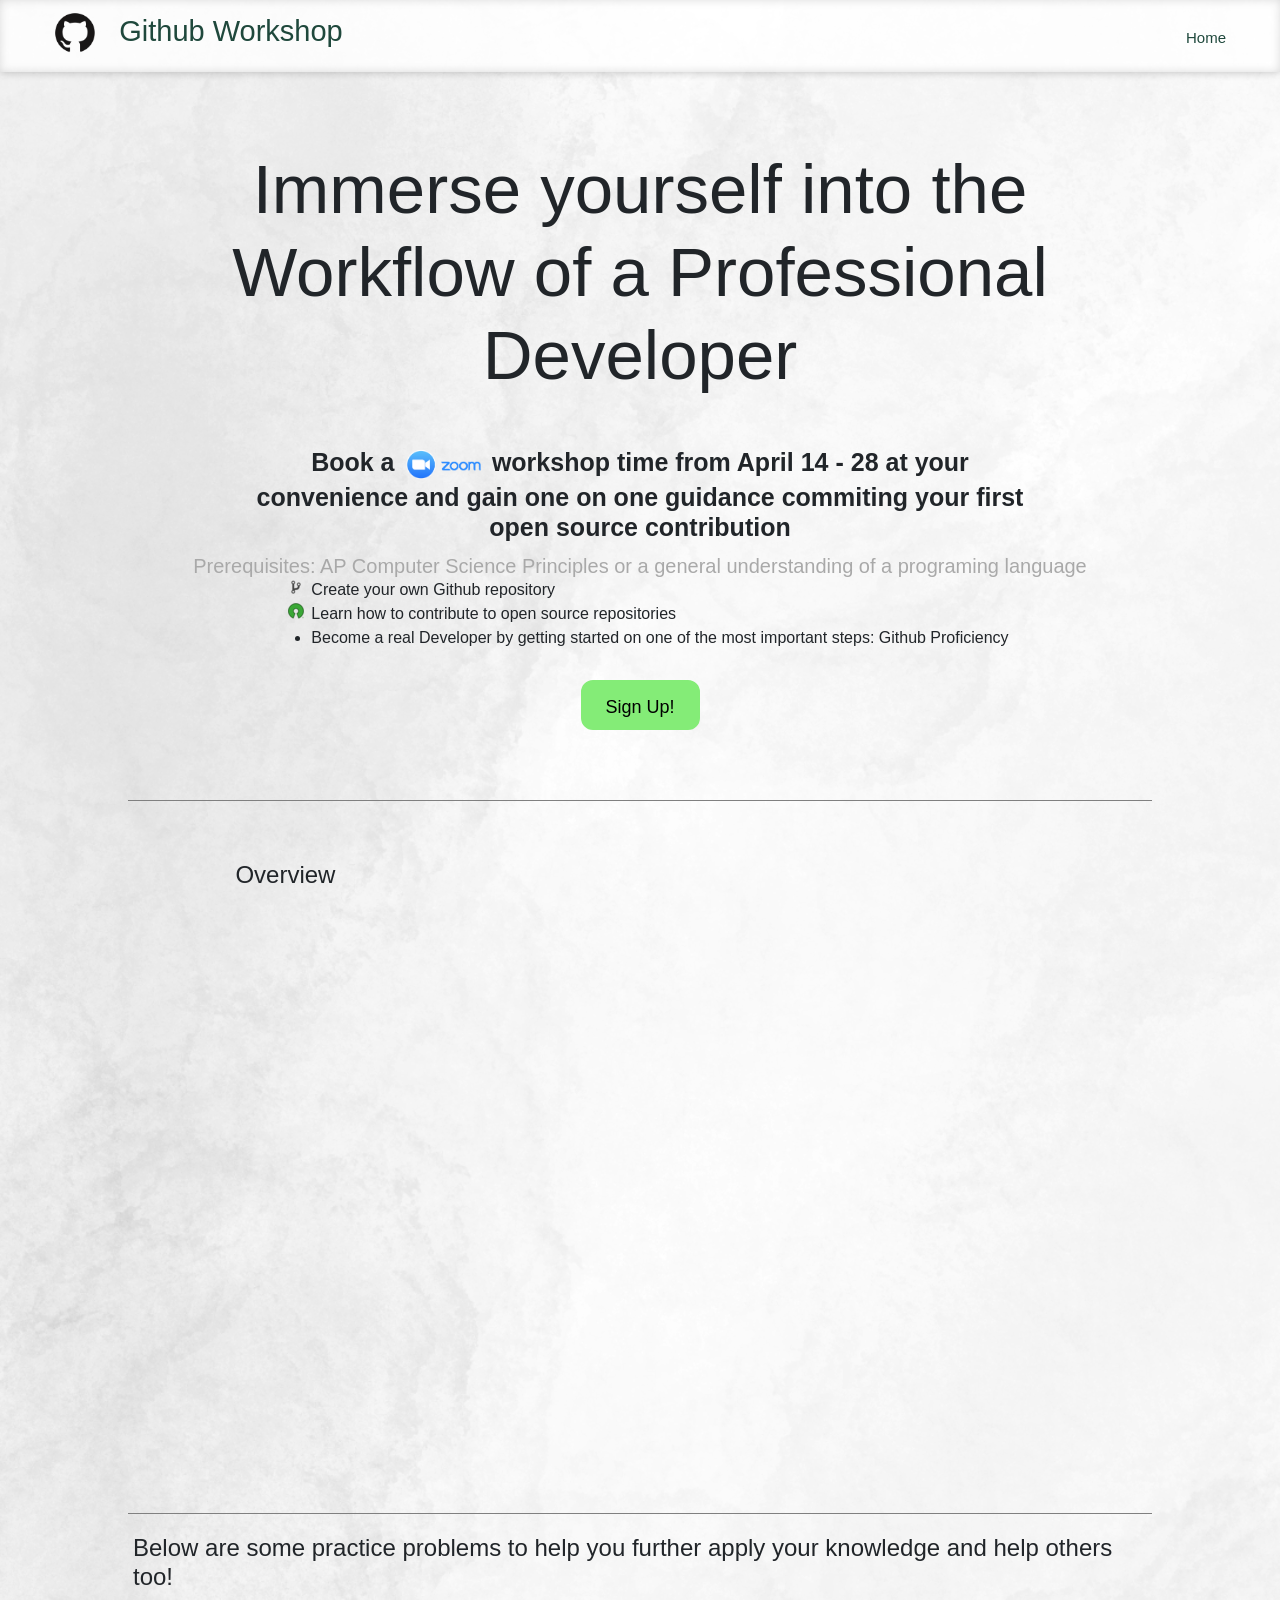
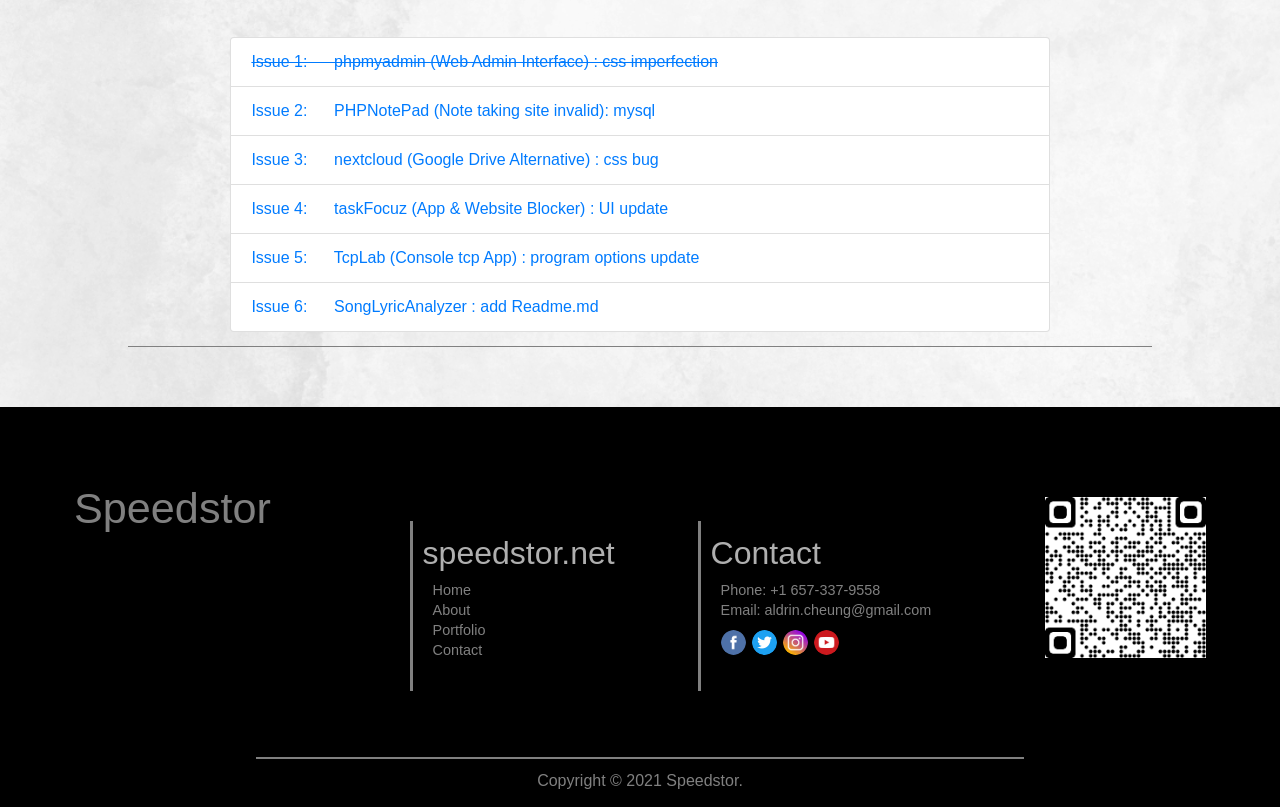
==== index.html @ 095684b3 "added overview google slides" ====
<!DOCTYPE html>
<!-- saved from url=(0037)https://speedstor.net/githubWorkshop/ -->
<html lang="en"><head><meta http-equiv="Content-Type" content="text/html; charset=UTF-8">
     <meta http-equiv="X-UA-Compatible" content="IE=edge">
	<meta name="viewport" content="width=device-width, initial-scale=1">
	<title>Github Workshop</title>
     <!-- TODO!! update description -->
	<meta name="description" content="Github Workshop is hosted by Aldrin and Jayu. We will guide you through github and your first git pull request. To contribute to the open source community.">
	<link rel="stylesheet" type="text/css" href="./src/header.css">
	<link rel="stylesheet" type="text/css" href="./src/footer.css">
    <link rel="stylesheet" type="text/css" href="./src/index.css?v=2">
    <link rel="stylesheet" href="./src/bootstrap.min.css">
</head><div id="screen-shader" style="            transition: opacity 0.1s ease 0s;             z-index: 2147483647;            margin: 0;             border-radius: 0;             padding: 0;             background: #939393 !important;             pointer-events: none;             position: fixed;             top: -10%;             right: -10%;             width: 120%;             height: 120%;             opacity: 0.6000;            mix-blend-mode: multiply;             display: none;        "></div>



<body style="margin: 0px;  background: url('src/transparentPattern.png'); background-color: rgba(0, 0, 0, 0); background-size: cover; " data-new-gr-c-s-check-loaded="14.1005.0" data-gr-ext-installed="">
     <div class="smallLink" style="display: none; position: absolute; top: 0; right: 0; border: 0px grey solid; border-left-width: 0.5px; border-bottom-width: 0.5px; font-size: 9px; padding: 1px 4px;"></div>
     <nav style="z-index: 10; height: 72px; width: 100%; position: fixed; background: rgba(255, 255, 255, 0.8);   box-shadow: inset 0px 0px 10px rgba(0,0,0,0.14), 0 1px 8px 0px rgba(0,0,0,0.2); padding: 0px;">
          <div class="maxCenter desktopHeader" style="max-width: 1200px; margin: auto; height: 100%; display: flex;">
               <a href="./" style="text-decoration: none; cursor: context-menu !important; height: 100%; padding: 0px; margin: 0px; display: flex;">
                    <img src="./src/githubLogo.png" style="height: 92%;">
                    <h2 style="display: inline-block; font-weight: 500; font-size: 29px; padding: 14px 22px 12px 9px;">Github Workshop</h2>
               </a>

               <div style="flex-grow: 10;"></div>

               <a class="hoverShiftDown" href="./">Home</a>

          </div>
     </nav>
     <div class="placeHolder" style="width: 100%; height: 72px; display: inline-block;"></div>


<div class="indexBody" id="indexBody" style="width: 100%; font-family: -apple-system, BlinkMacSystemFont, &#39;Segoe UI&#39;, Roboto, Oxygen, Ubuntu, Cantarell, &#39;Open Sans&#39;, &#39;Helvetica Neue&#39;, sans-serif;">
    <div style="width: 80%; max-width: 1380px; margin: auto; padding-bottom: 60px;" class="wrapper-container">
    
    <div style="width: 100%; margin: auto; padding: 20px 4%; box-sizing: border-box; border-bottom: 1px grey solid; padding-bottom: 50px;">
        <div style="display: flex; flex-direction: column; flex-wrap: wrap; justify-content: center; align-items: center;" >
            <h1 class="mainTitle" style="">Immerse yourself into the Workflow of a Professional Developer</h1>
            <h2 class="mainDescription">Book a 
                <img src="src/zoom-logo.png" style="height: 35px; display: inline-block;"/>
                 workshop time from April 14 - 28 at your convenience and gain one on one guidance commiting your first open source contribution</h2>
            <!-- <h4 style="text-align: center; font-weight: 400; margin-bottom: 10px; ">Sign up below for a free one on one guidance commiting your first open source contribution</h4> -->
            <h5 class="additional" style="">Prerequisites: AP Computer Science Principles or a general understanding of a programing language</h5>
            <div>
                <ul class="keyPoints">
                    <li class="b1">Create your own Github repository</li>
                    <li class="b3">Learn how to contribute to open source repositories</li>
                    <li class="b2">Become a real Developer by getting started on one of the most important steps: Github Proficiency</li>
                </ul>
            </div>

            <div style="display: flex; flex-direction: row; justify-content: center; align-items: center;">
                <a href="https://docs.google.com/forms/d/e/1FAIpQLSc4Wgo1X1b1S8p4-XKw1izwfVvHkPUPuAHGg3cv6w1hd5V49Q/viewform" class="roundSignUpButton">
                    Sign Up!
                </a>
            </div>
            <!-- <button onclick="window.open(&#39;https://forms.gle/xnSMDr1MhjDFVrnNA&#39;, &#39;_blank&#39;);" style="width: 119px; font-size: 18px; height: 50px; background: #84ec77; margin-top: 20px;">Sign up!</button> -->
        </div>

    
    </div>

    <div style="width: 100%; margin: auto; padding: 40px 10% 40px 10%; box-sizing: border-box; border-bottom: 1px grey solid;">
        <h6 class="pickDescription" style="padding-bottom: 14px;">
            Overview
        </h6>
        <div style="width: 100%; display: flex; justify-content: center; align-items: center;">
            <iframe src="https://docs.google.com/presentation/d/e/2PACX-1vQcALLiTa_Yad09oS1P7jveFpKCriX29DHcyLJSaIitXaDBWaTgX2jCFYUshJAIbNfm22jJjltfVTdd/embed?start=false&loop=false&delayms=3000" frameborder="0" width="960" height="569" allowfullscreen="true" mozallowfullscreen="true" webkitallowfullscreen="true"></iframe>
        </div>
    </div>

    <h6 class="pickDescription" style="">
        Below are some practice problems to help you further apply your knowledge and help others too!
    </h6>
    <div style="width: 100%; margin: auto; padding: 10px 10% 14px 10%; box-sizing: border-box; border-bottom: 1px grey solid;" class="list-wrap">
                
        <ul class="list-group">
            <li class="list-group-item list-group-item-action"><a style="font: inherit; /* color: inherit; */ text-decoration: line-through;" href="https://github.com/phpmyadmin/phpmyadmin/issues/16757">Issue 1: &nbsp;&nbsp;&nbsp;&nbsp;&nbsp;phpmyadmin (Web Admin Interface)   : css imperfection</a></li>
            <li class="list-group-item list-group-item-action"><a style="font: inherit; /* color: inherit; */" href="https://github.com/tarunc/PHPNotePad/issues/2">Issue 2: &nbsp;&nbsp;&nbsp;&nbsp;&nbsp;PHPNotePad (Note taking site invalid): mysql</a></li>
            <li class="list-group-item list-group-item-action"><a style="font: inherit; /* color: inherit; */" href="https://github.com/nextcloud/server/issues/23849">Issue 3: &nbsp;&nbsp;&nbsp;&nbsp;&nbsp;nextcloud (Google Drive Alternative)  : css bug</a></li>
            <li class="list-group-item list-group-item-action"><a style="font: inherit; /* color: inherit; */" href="https://github.com/Speedstor/TaskFocuz/issues/1">Issue 4: &nbsp;&nbsp;&nbsp;&nbsp;&nbsp;taskFocuz (App &amp; Website Blocker)   : UI update</a></li>
            <li class="list-group-item list-group-item-action"><a style="font: inherit; /* color: inherit; */" href="https://github.com/Speedstor/tcpLab/issues/1">Issue 5: &nbsp;&nbsp;&nbsp;&nbsp;&nbsp;TcpLab (Console tcp App)                   : program options update</a></li>
            <li class="list-group-item list-group-item-action"><a style="font: inherit; /* color: inherit; */" href="https://github.com/Speedstor/songLyricAnalyzer/issues/1">Issue 6: &nbsp;&nbsp;&nbsp;&nbsp;&nbsp;SongLyricAnalyzer                                 : add Readme.md</a></li>
        </ul>
    </div>
</div>

    

</div>

<footer style="position: relative; z-index: 2;">

	<div class="footerImage">
		<div class="footerContent">
			<h1> Speedstor </h1>
			<ul>
				<li><h2>speedstor.net</h2></li>
				<li class="list"><a href="https://speedstor.net/">Home</a></li>
				<li class="list"><a href="https://speedstor.net/about.php">About</a></li>
            	<li class="list"><a href="https://speedstor.net/portfolio.php">Portfolio</a></li>
				<li class="list"><a href="https://speedstor.net/contact.php">Contact</a></li>
			</ul>
			<ul>
				<li><h2>Contact</h2></li>
				<li class="list">Phone: +1 657-337-9558</li>
				<li class="list">Email: <a href="mailto:aldrin.cheung@gmail.com">aldrin.cheung@gmail.com</a></li>
				<li class="list lastList">
					<a href="https://www.facebook.com/aldrin.cheung"><img alt="facebook" src="./src/facebook.png" class="social facebook"></a>
					<a href="https://twitter.com/_Speedstor_"><img alt="twitter" class="social twitter" src="./src/twitter.png"></a>
					<a href="https://www.instagram.com/_speedstor_/?hl=en"><img alt="instagram" class="social instagram" src="./src/instagram.png"></a>
					<a href="https://www.youtube.com/channel/UCMFFIrK6IRp8sz6JWR5817Q"><img alt="youtube" class="social youtube" src="./src/youtube.png"></a>
				</li>
			</ul>
			<img src="./src/qrcode-speedstor-net.png" class="qrcode" alt="speedstor&#39;s Wechat Qrcode">
		</div>

		<div class="copyright3">
			<p class="copyright2">Copyright © 2021 Speedstor.</p>
		</div>
	</div>
</footer>

</body></html>
---- src/header.css ----
.desktopHeader h2, .desktopHeader a{
    height: 100%;
    padding: 27px 12px; 
    margin: 0px;
    color: rgba(1, 48, 34, 0.884);
    box-sizing: border-box;
    font-family: -apple-system, BlinkMacSystemFont, 'Segoe UI', Roboto, Oxygen, Ubuntu, Cantarell, 'Open Sans', 'Helvetica Neue', sans-serif;
    text-decoration: none;

    border: transparent 2px solid;
    border-top-width: 0px;
    border-bottom-width: 0px;
}

.desktopHeader a{
    font-size: 15px;
}

.hoverShiftDown:hover{
    border-top-width: 4px;
    border-top-color:  rgba(1, 48, 34, 0.884);
    padding-top: 25px;
    color: rgb(0, 0, 0);
    cursor: pointer;
}

.hoverColorBlack:hover{
    color: rgb(0, 0, 0);
    cursor: pointer;

}

.dropdownHover:hover{
    border-top-width: 1px;
    border-top-color: black;
    color: rgb(0, 0, 0);
    cursor: pointer;
}

.signIn:hover {
    background-color: #eaeaea;
    font-size: 16px;
    color: #515151 !important;
    border-color: #459fed;
    box-shadow: 1px 1px black;
    margin-left: 0px;
    margin-right: 4.5px;
    cursor: pointer;
}
.signIn {
    border-radius: 30px 10px 30px 30px;
    font-size: 15px;
    padding: 2px 8px;
    margin: 24px 1.5px;
    text-align: center;
    background-color: transparent;
    color: rgba(1, 48, 34, 0.884);
    border: 1px solid;
    border-color:  rgba(1, 48, 34, 0.884);
    box-sizing: content-box;
    height: 22px;
    text-decoration: none;
    transition: all 100ms linear;
    margin-right: 6px;
}


.dropdown-context{
	position: absolute;
	top: 72px;
	z-index: 100;
	height: 0px;
	overflow-y: hidden;
	margin:0px;
    transition: 100ms all linear;
    background: rgba(255, 255, 255, 0.92);   
    box-shadow: inset 0px 0px 10px rgba(0,0,0,0.09);
    display: flex;
    width: 160px;
    flex-direction: column;
    padding-left: 5px;
    box-sizing: border-box;
}
.portfolioDropdown:hover .portfolio-context{
	z-index: 100;
	/*height: unset;*/
	height: 232px;
    border: 0.5px rgb(197, 197, 197) solid;
    border-top-width: 0.2px;
}

.portfolioDropdown{
    display: flex;
}




.isa_success_header{
    margin: 10px 0px;
    padding:12px;
    width:  98%;
    margin: auto;
    font-family: -apple-system, BlinkMacSystemFont, 'Segoe UI', Roboto, Oxygen, Ubuntu, Cantarell, 'Open Sans', 'Helvetica Neue', sans-serif;
    font-weight: bold;
    align-content: center;
	justify-content: center;
	text-align: center;
	height: 20px;
	line-height: 17px;
 
}
.isa_success_header{
    color: #4f8a10;
	background-color: #dff2bfc9;
}
.isa_success_header i{  
    margin:10px 22px;
    font-size:2em;
	vertical-align:middle;
}

.isa_error_header{
    color: rgb(255, 255, 255);
	background-color: rgba(224, 71, 11, 0.795);
}


.listItem:hover{
    text-decoration: underline;
}

.listItem{
    padding-top: 12px !important;
    padding-bottom: 0px !important;
    height: 44px !important;
}



.onoffswitch {
    position: relative; width: 90px;
    -webkit-user-select:none; -moz-user-select:none; -ms-user-select: none;
}
.onoffswitch-checkbox {
    position: absolute;
    opacity: 0;
    pointer-events: none;
}
.onoffswitch-label {
    display: block; overflow: hidden; cursor: pointer;
    border: 2px solid #999999; border-radius: 20px;
}
.onoffswitch-inner {
    display: block; width: 200%; margin-left: -100%;
    transition: margin 0.3s ease-in 0s;
}
.onoffswitch-inner:before, .onoffswitch-inner:after {
    display: block; float: left; width: 50%; height: 30px; padding: 0; line-height: 30px;
    font-size: 13px; color: white; font-family: Trebuchet, Arial, sans-serif; font-weight: bold;
    box-sizing: border-box;
}
.onoffswitch-inner:before {
    content: "Light";
    padding-left: 10px;
    background-color: #F5F5C4; color: #616161;
}
.onoffswitch-inner:after {
    content: "Dark";
    padding-right: 10px;
    background-color: #424242; color: #F5F5F5;
    text-align: right;
}
.onoffswitch-switch {
    display: block; width: 18px; margin: 6px;
    background: #F7F7F7;
    position: absolute; top: 0; bottom: 0;
    right: 56px;
    border: 2px solid #999999; border-radius: 20px;
    transition: all 0.3s ease-in 0s; 
}
.onoffswitch-checkbox:checked + .onoffswitch-label .onoffswitch-inner {
    margin-left: 0;
}
.onoffswitch-checkbox:checked + .onoffswitch-label .onoffswitch-switch {
    right: 0px; 
}

input.dark, textarea.dark{
    color: gainsboro;
    background: #3b3b3b;
}
---- src/footer.css ----
footer{

}

.footerImage{
	width:100%; 
	height:400px; 
	background: black;
}

.footerContent{
	height: 350px;
	width: 70%;
	margin:auto;


}

.footerContent h1{
	box-sizing: border-box;
	float:left;
	color:grey;
	font-size:2.7em;
	font-family:helvetica, sans-serif;
	padding:76px 20px 130px 10px;
	width:30%;
}

.footerContent h2{
	margin-top: 3px;
	color:#afafaf;
}

.footerContent a{
	color:grey;
}

.footerContent ul{
	font-size:0.9em;

	width:25%;
	box-sizing:border-box;

	height:170px;

	border-left:3px grey solid;
	margin-top: 114px;

	padding-top:10px;

	float:left;
	padding-left:10px;
	color:grey;


}

.footerContent li{
	line-height:20px;


	list-style: none;
	font-family:"Roboto",sans-serif,sans-serif;
	color:grey;
}

.list{
	padding-left:10px;
}

.qrcode{
	float:right;
	margin:90px 10px 10px 20px;

	width:200px;
}
.qrcode:hover{
	width:200px;
}

.copyright1{
	color:grey;
	font-size:12px;
	display:inline;

}

.copyright2{
	box-sizing:border-box;
	text-align:center;
	width:328px;
	color:grey;
	margin:auto;
	position:relative;
	font-size: 6;
	font-family: "Roboto",sans-serif,sans-serif;
}

.copyright3{
	margin:auto;
	height:50px;
	width:60%;
	border-top:2px grey solid;
	box-sizing:border-box;
	padding-top:10px;
}

.footerContent a{
	text-decoration:none;
}

.footerContent a:hover{
	color:#d1d1d1;
}

@media screen and (max-width:1660px){
	.footerContent{
		width:80%;
	}
}

@media screen and (max-width:1460px){
	.footerContent{
		width:90%;
	}
	.qrcode{
		width:14%;
	}
	
	.qrcode:hover{
		width:14%;
	}
}

@media screen and (max-width:1060px){
	.footerContent h1{
		float:none;
		padding:20px;
		margin:auto;
		display:none;
	}

	.footerContent{
		padding-top:20px;
		padding-bottom:30px;
		height:auto;
		align-items:center;
	}

	.footerImage{
		height:450px;
	}

	.footerContent ul{
		padding: 40px 10px 20px 10px;
		float:none;
		margin:auto;
		width:auto;
		text-align:center;
		box-sizing:border-box;
		border:none;
	}

	.qrcode{
		display:none;
		float:none;
		margin:0px;
		padding-top:20px;
		padding-bottom:30px;
		position:static;
		bottom:30px;
		margin-right:auto;
		margin-left:auto;
	}
}


.lastList{
	padding-top: 10px;
}
.social{
	width: 25px;
	height: 25px;
	border-radius: 50%;
	border:none;
	margin-right: 2px;
}
.facebook{
	background: url(../src/logos/facebook.png);
	background-size: cover;
}
.twitter{
	background: url(../src/logos/twitter.png);
	background-size: cover;
}
.linkedin{
	background: url(../src/logos/linkedin.png);
	background-size: cover;
}
.instagram{
	background: url(../src/logos/instagram.png);
	background-size: cover;
}
.googlePlus{
	background: url(../src/logos/googlePlus.png);
	background-size: cover;
}
.youtube{	
	background: url(../src/logos/youtube.png);
	background-size: cover;
}
---- src/index.css ----
.roundSignUpButton {
    display:block;
    width: 119px;
    height:50px;
    background: #84ec77;
    border: 2px solid #84ec77;
    border-radius: 12px;
    color:#000000;
    text-align:center;
    line-height: 50px;
    margin: 20px;
    font-size: 18px;
}
.roundSignUpButton:hover {
    transform: translateY(-10px);
  }
.keyPoints{
    display: block;
    text-align: left; 
    font-size: 16px; 
    margin-bottom: 10px;
}
.b1{
    list-style-image: url(git-branch-458285_16x16.png);

} 
.b2{
    list-style-image: url(http://upload.wikimedia.org/wikipedia/commons/6/61/Icons-mini-icon_security.gif);
} 
.b3{
    list-style-image: url(osi_keyhole_300X300_90ppi_0_16x16.png);
}

.mainTitle{
    text-align: center; font-weight: 400; font-size: 69px; margin-bottom: 10px;
    margin-top: 50px;
}

.mainDescription{
    padding-top: 40px; text-align: center; font-weight: 600; margin-bottom: 12px; font-size:25px;
    padding: 40px 80px 0px 80px;
}

.additional{
    text-align: center; font-weight: 400; margin-bottom: 10px; margin: 0px;
    color:darkgray;
}

.pickDescription{
    margin: 0px; padding: 20px 5px 35px 5px; font-weight: 400; font-size: x-large;
}


@media only screen and (max-width: 1136px) {
    .mainTitle{
        font-size: 45px;
    }
    .mainDescription{
        font-size: medium;
        padding-left: 30px;
        padding-right: 30px;
        text-align: justify;
    }
    .additional{
        font-size: 13px;
        padding-left: 30px;
        padding-right: 30px;
        margin-bottom: 20px;
    }
    .pickDescription{
        font-size: 18px;
        font-weight: normal;
        margin-left: 20px;
    }
    .wrapper-container{
        margin: 0px !important;
        width: 100% !important;
    }
    .list-wrap{
        padding: 10px 8px !important;
    }
  }
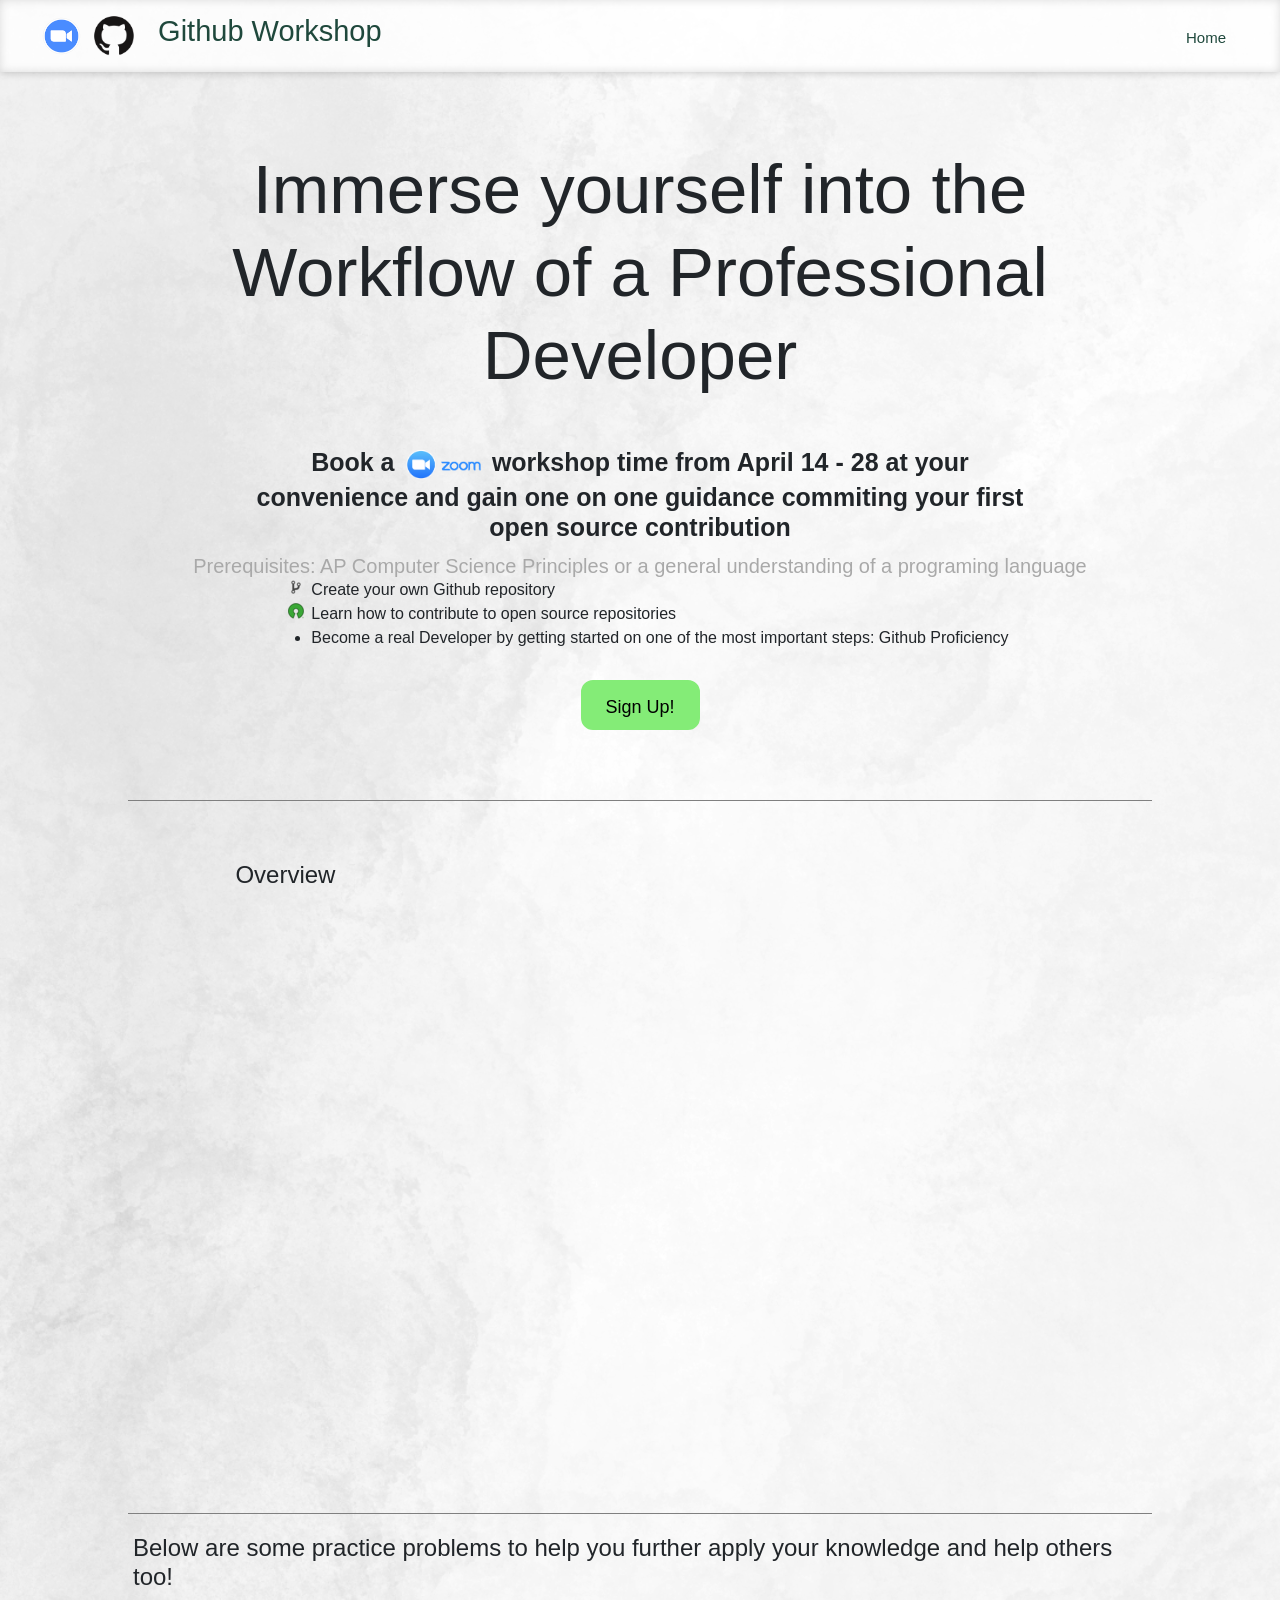
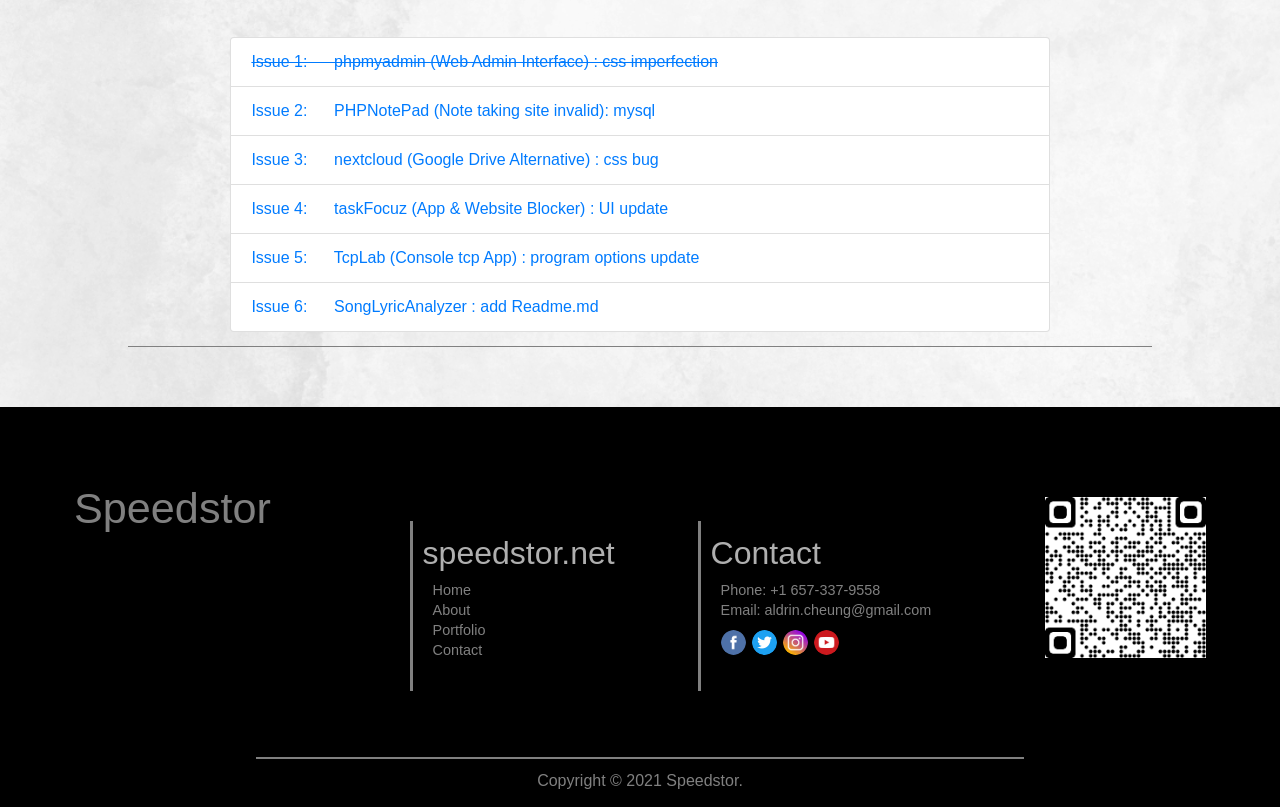
==== commit d25988a8: "added zoom logo" ====
--- a/index.html
+++ b/index.html
@@ -8,7 +8,7 @@
 	<meta name="description" content="Github Workshop is hosted by Aldrin and Jayu. We will guide you through github and your first git pull request. To contribute to the open source community.">
 	<link rel="stylesheet" type="text/css" href="./src/header.css">
 	<link rel="stylesheet" type="text/css" href="./src/footer.css">
-    <link rel="stylesheet" type="text/css" href="./src/index.css?v=2">
+    <link rel="stylesheet" type="text/css" href="./src/index.css?v=3">
     <link rel="stylesheet" href="./src/bootstrap.min.css">
 </head><div id="screen-shader" style="            transition: opacity 0.1s ease 0s;             z-index: 2147483647;            margin: 0;             border-radius: 0;             padding: 0;             background: #939393 !important;             pointer-events: none;             position: fixed;             top: -10%;             right: -10%;             width: 120%;             height: 120%;             opacity: 0.6000;            mix-blend-mode: multiply;             display: none;        "></div>
 
@@ -18,7 +18,8 @@
      <div class="smallLink" style="display: none; position: absolute; top: 0; right: 0; border: 0px grey solid; border-left-width: 0.5px; border-bottom-width: 0.5px; font-size: 9px; padding: 1px 4px;"></div>
      <nav style="z-index: 10; height: 72px; width: 100%; position: fixed; background: rgba(255, 255, 255, 0.8);   box-shadow: inset 0px 0px 10px rgba(0,0,0,0.14), 0 1px 8px 0px rgba(0,0,0,0.2); padding: 0px;">
           <div class="maxCenter desktopHeader" style="max-width: 1200px; margin: auto; height: 100%; display: flex;">
-               <a href="./" style="text-decoration: none; cursor: context-menu !important; height: 100%; padding: 0px; margin: 0px; display: flex;">
+               <a href="./" style="text-decoration: none; cursor: context-menu !important; height: 100%; padding: 0px; margin: 0px; display: flex; align-items: center;">
+                <img src="./src/zoom-logo-icon.png" style="height: 54%;">
                     <img src="./src/githubLogo.png" style="height: 92%;">
                     <h2 style="display: inline-block; font-weight: 500; font-size: 29px; padding: 14px 22px 12px 9px;">Github Workshop</h2>
                </a>
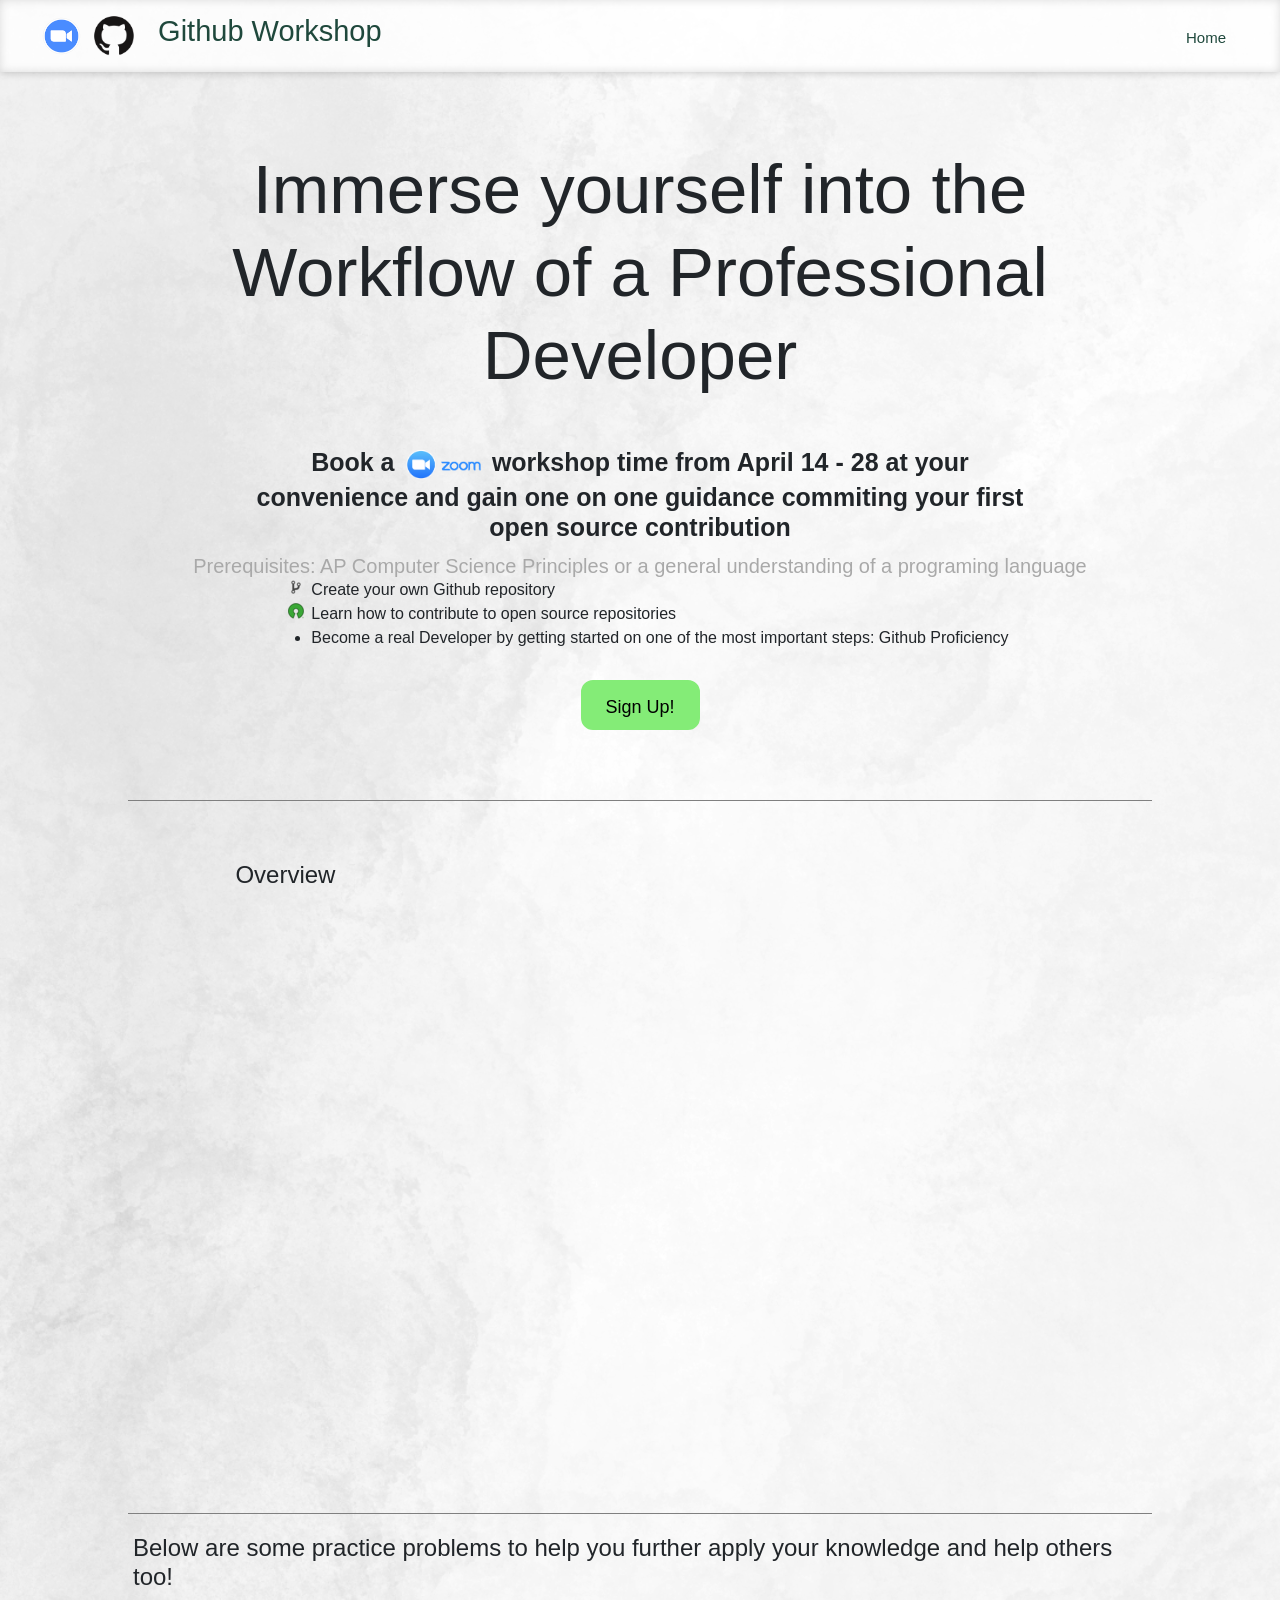
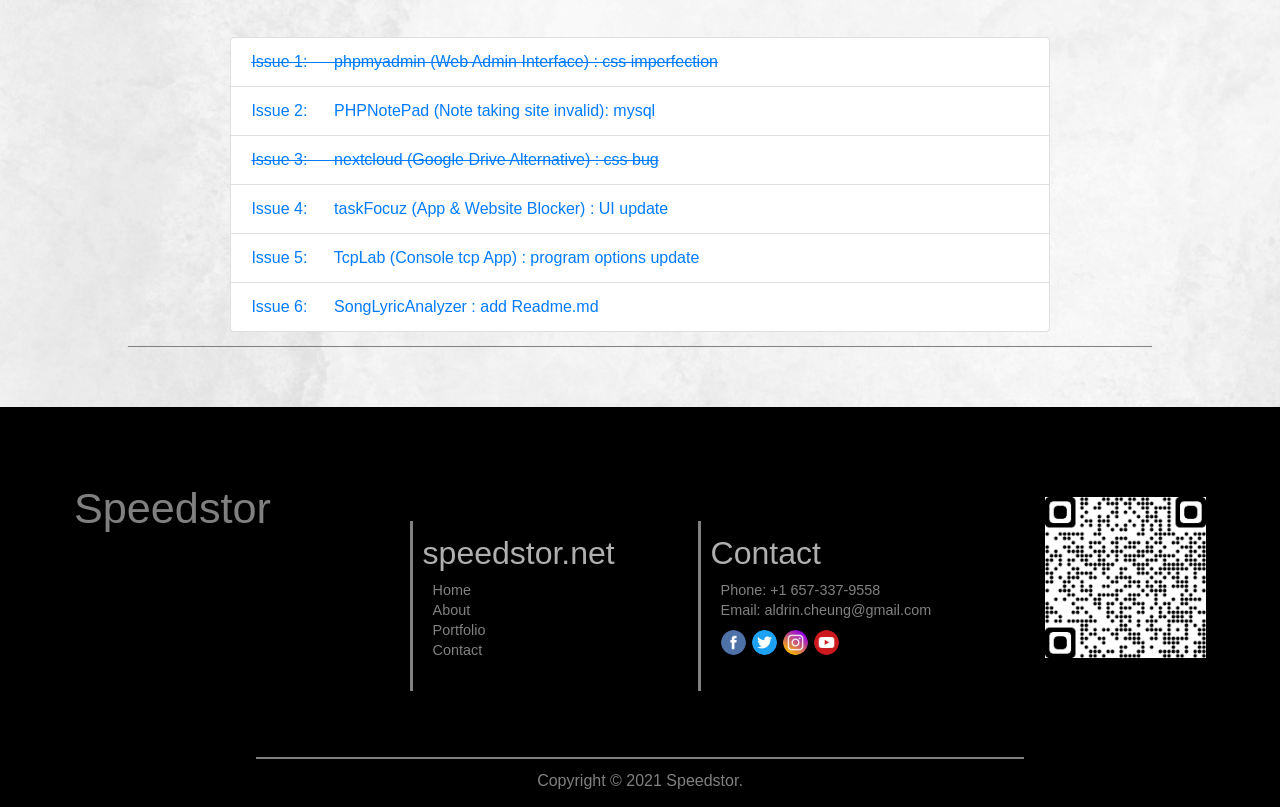
==== commit ee3f39fb: "cross out issue #3" ====
--- a/index.html
+++ b/index.html
@@ -80,7 +80,7 @@
         <ul class="list-group">
             <li class="list-group-item list-group-item-action"><a style="font: inherit; /* color: inherit; */ text-decoration: line-through;" href="https://github.com/phpmyadmin/phpmyadmin/issues/16757">Issue 1: &nbsp;&nbsp;&nbsp;&nbsp;&nbsp;phpmyadmin (Web Admin Interface)   : css imperfection</a></li>
             <li class="list-group-item list-group-item-action"><a style="font: inherit; /* color: inherit; */" href="https://github.com/tarunc/PHPNotePad/issues/2">Issue 2: &nbsp;&nbsp;&nbsp;&nbsp;&nbsp;PHPNotePad (Note taking site invalid): mysql</a></li>
-            <li class="list-group-item list-group-item-action"><a style="font: inherit; /* color: inherit; */" href="https://github.com/nextcloud/server/issues/23849">Issue 3: &nbsp;&nbsp;&nbsp;&nbsp;&nbsp;nextcloud (Google Drive Alternative)  : css bug</a></li>
+            <li class="list-group-item list-group-item-action"><a style="font: inherit; /* color: inherit; */ text-decoration: line-through;" href="https://github.com/nextcloud/server/issues/23849">Issue 3: &nbsp;&nbsp;&nbsp;&nbsp;&nbsp;nextcloud (Google Drive Alternative)  : css bug</a></li>
             <li class="list-group-item list-group-item-action"><a style="font: inherit; /* color: inherit; */" href="https://github.com/Speedstor/TaskFocuz/issues/1">Issue 4: &nbsp;&nbsp;&nbsp;&nbsp;&nbsp;taskFocuz (App &amp; Website Blocker)   : UI update</a></li>
             <li class="list-group-item list-group-item-action"><a style="font: inherit; /* color: inherit; */" href="https://github.com/Speedstor/tcpLab/issues/1">Issue 5: &nbsp;&nbsp;&nbsp;&nbsp;&nbsp;TcpLab (Console tcp App)                   : program options update</a></li>
             <li class="list-group-item list-group-item-action"><a style="font: inherit; /* color: inherit; */" href="https://github.com/Speedstor/songLyricAnalyzer/issues/1">Issue 6: &nbsp;&nbsp;&nbsp;&nbsp;&nbsp;SongLyricAnalyzer                                 : add Readme.md</a></li>
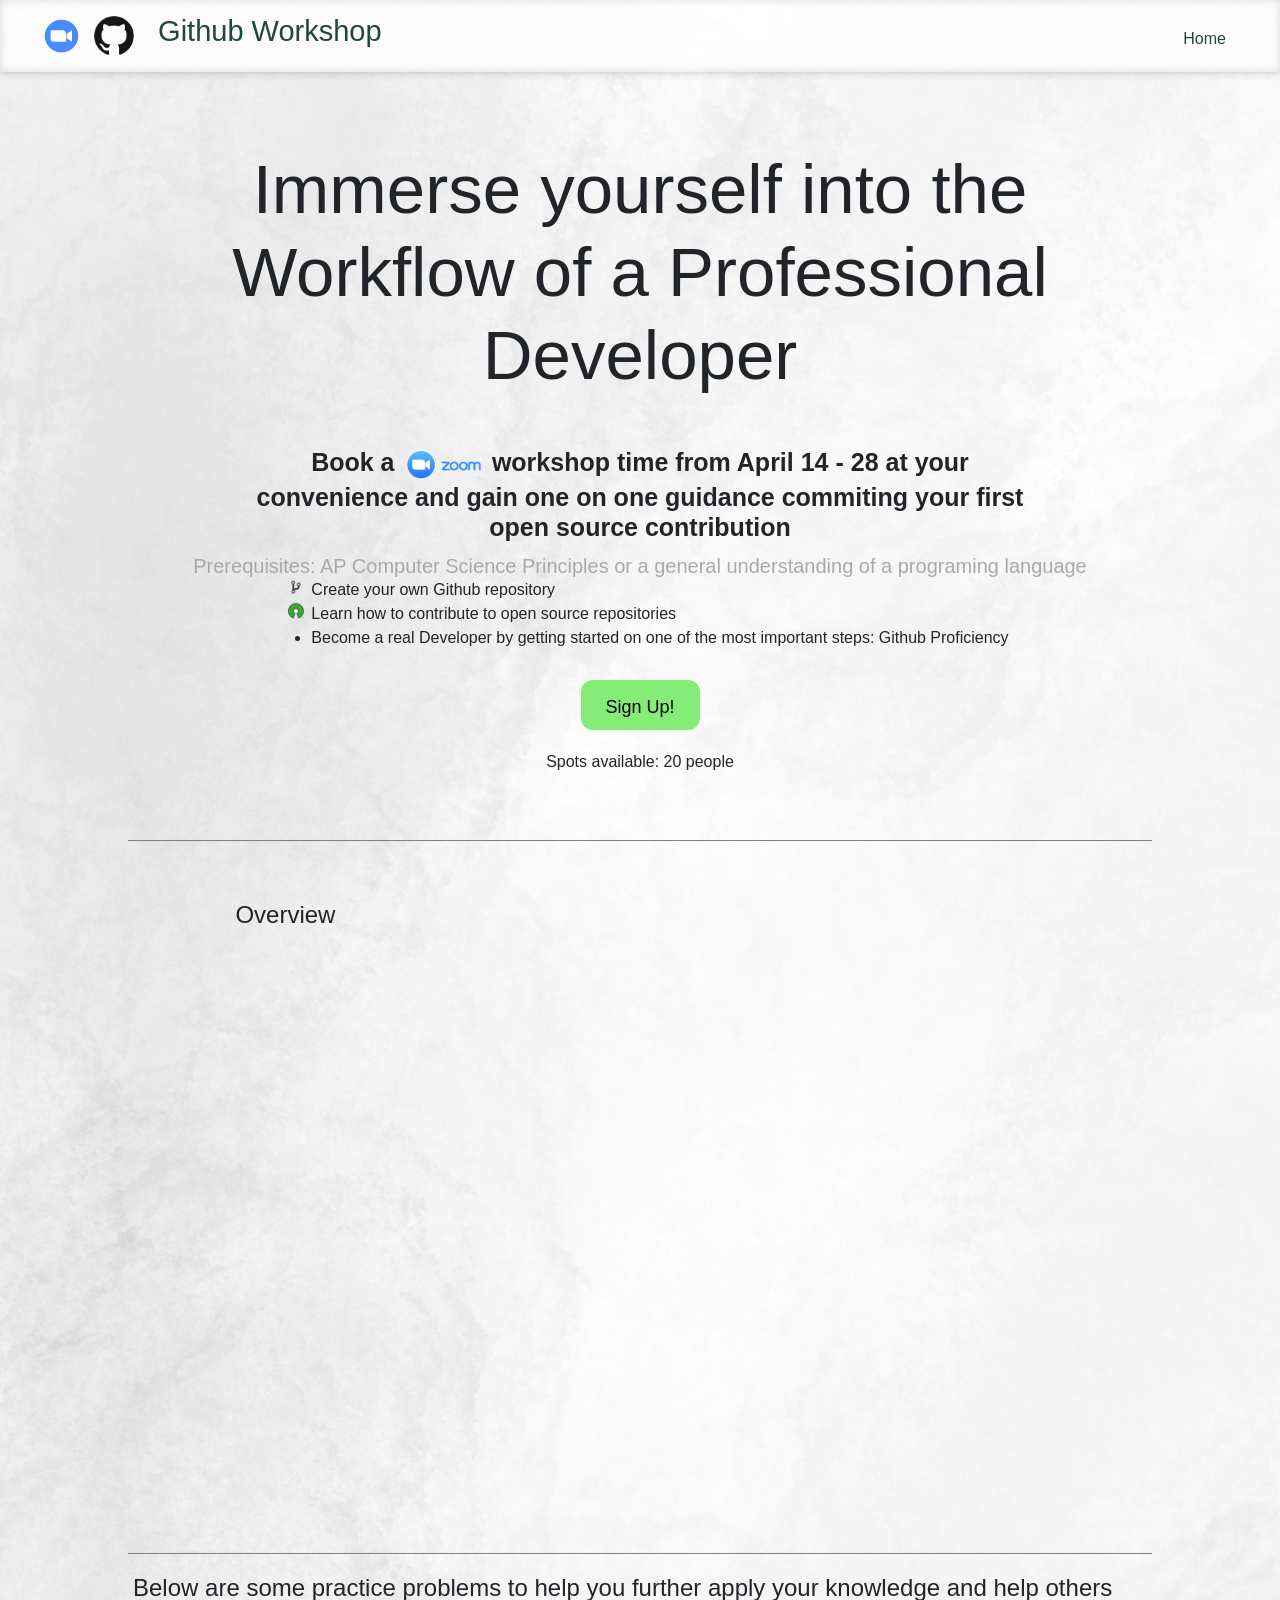
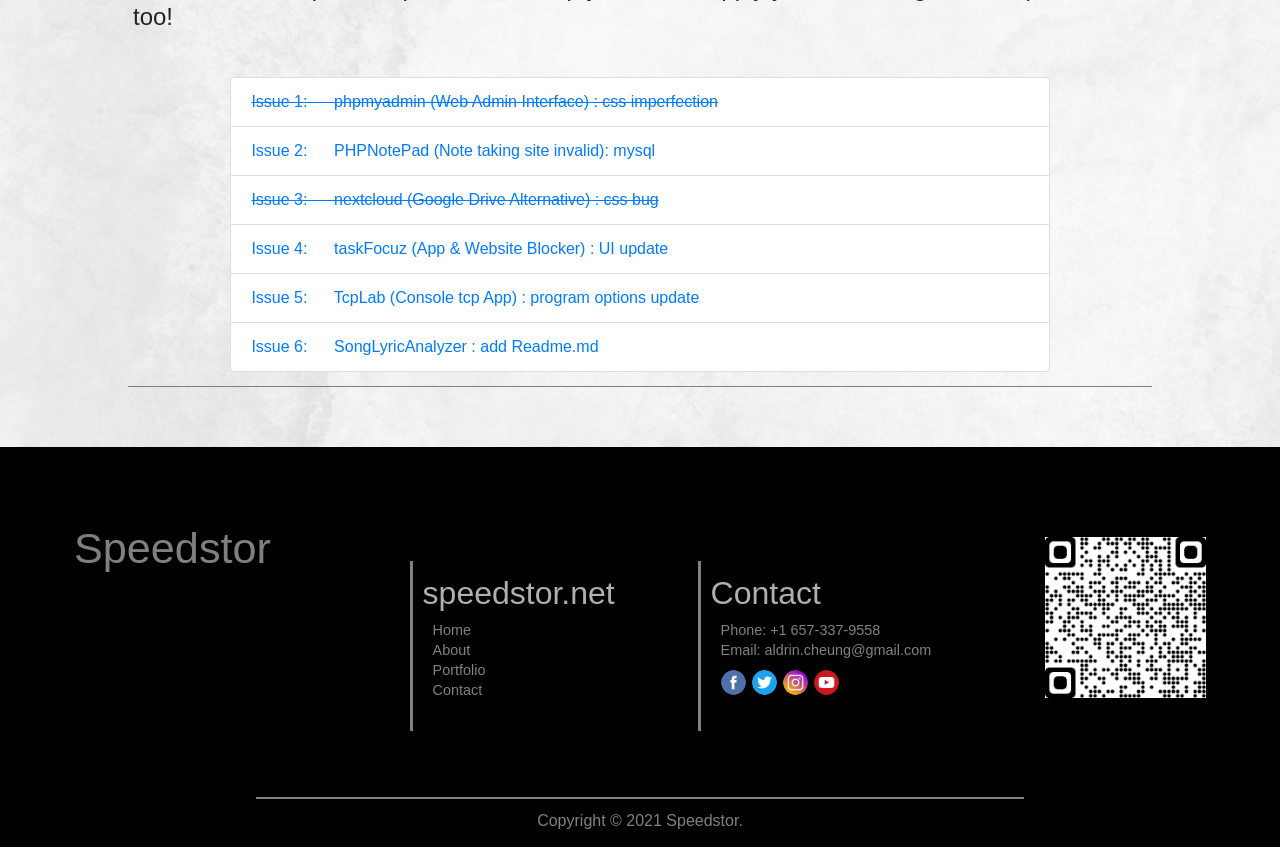
==== commit a86f649f: "added limit and logo" ====
--- a/index.html
+++ b/index.html
@@ -6,6 +6,7 @@
 	<title>Github Workshop</title>
      <!-- TODO!! update description -->
 	<meta name="description" content="Github Workshop is hosted by Aldrin and Jayu. We will guide you through github and your first git pull request. To contribute to the open source community.">
+    <link rel="icon" type="image/png" href="./favicon.ico"/>
 	<link rel="stylesheet" type="text/css" href="./src/header.css">
 	<link rel="stylesheet" type="text/css" href="./src/footer.css">
     <link rel="stylesheet" type="text/css" href="./src/index.css?v=3">
@@ -57,6 +58,7 @@
                     Sign Up!
                 </a>
             </div>
+            <p style="">Spots available: 20 people</p>
             <!-- <button onclick="window.open(&#39;https://forms.gle/xnSMDr1MhjDFVrnNA&#39;, &#39;_blank&#39;);" style="width: 119px; font-size: 18px; height: 50px; background: #84ec77; margin-top: 20px;">Sign up!</button> -->
         </div>
 
--- a/src/header.css
+++ b/src/header.css
@@ -5,17 +5,22 @@
     color: rgba(1, 48, 34, 0.884);
     box-sizing: border-box;
     font-family: -apple-system, BlinkMacSystemFont, 'Segoe UI', Roboto, Oxygen, Ubuntu, Cantarell, 'Open Sans', 'Helvetica Neue', sans-serif;
-    text-decoration: none;
-
+    text-decoration: nne;
     border: transparent 2px solid;
     border-top-width: 0px;
     border-bottom-width: 0px;
+    
 }
-
-.desktopHeader a{
-    font-size: 15px;
+.desktopHeader h2{
+    font-size: 25.5vw;
 }
-
+@media screen and (max-width: 500px) {
+    .desktopHeader h2 {
+    float: none;
+    display: block;
+    height: auto;
+    }
+  }
 .hoverShiftDown:hover{
     border-top-width: 4px;
     border-top-color:  rgba(1, 48, 34, 0.884);
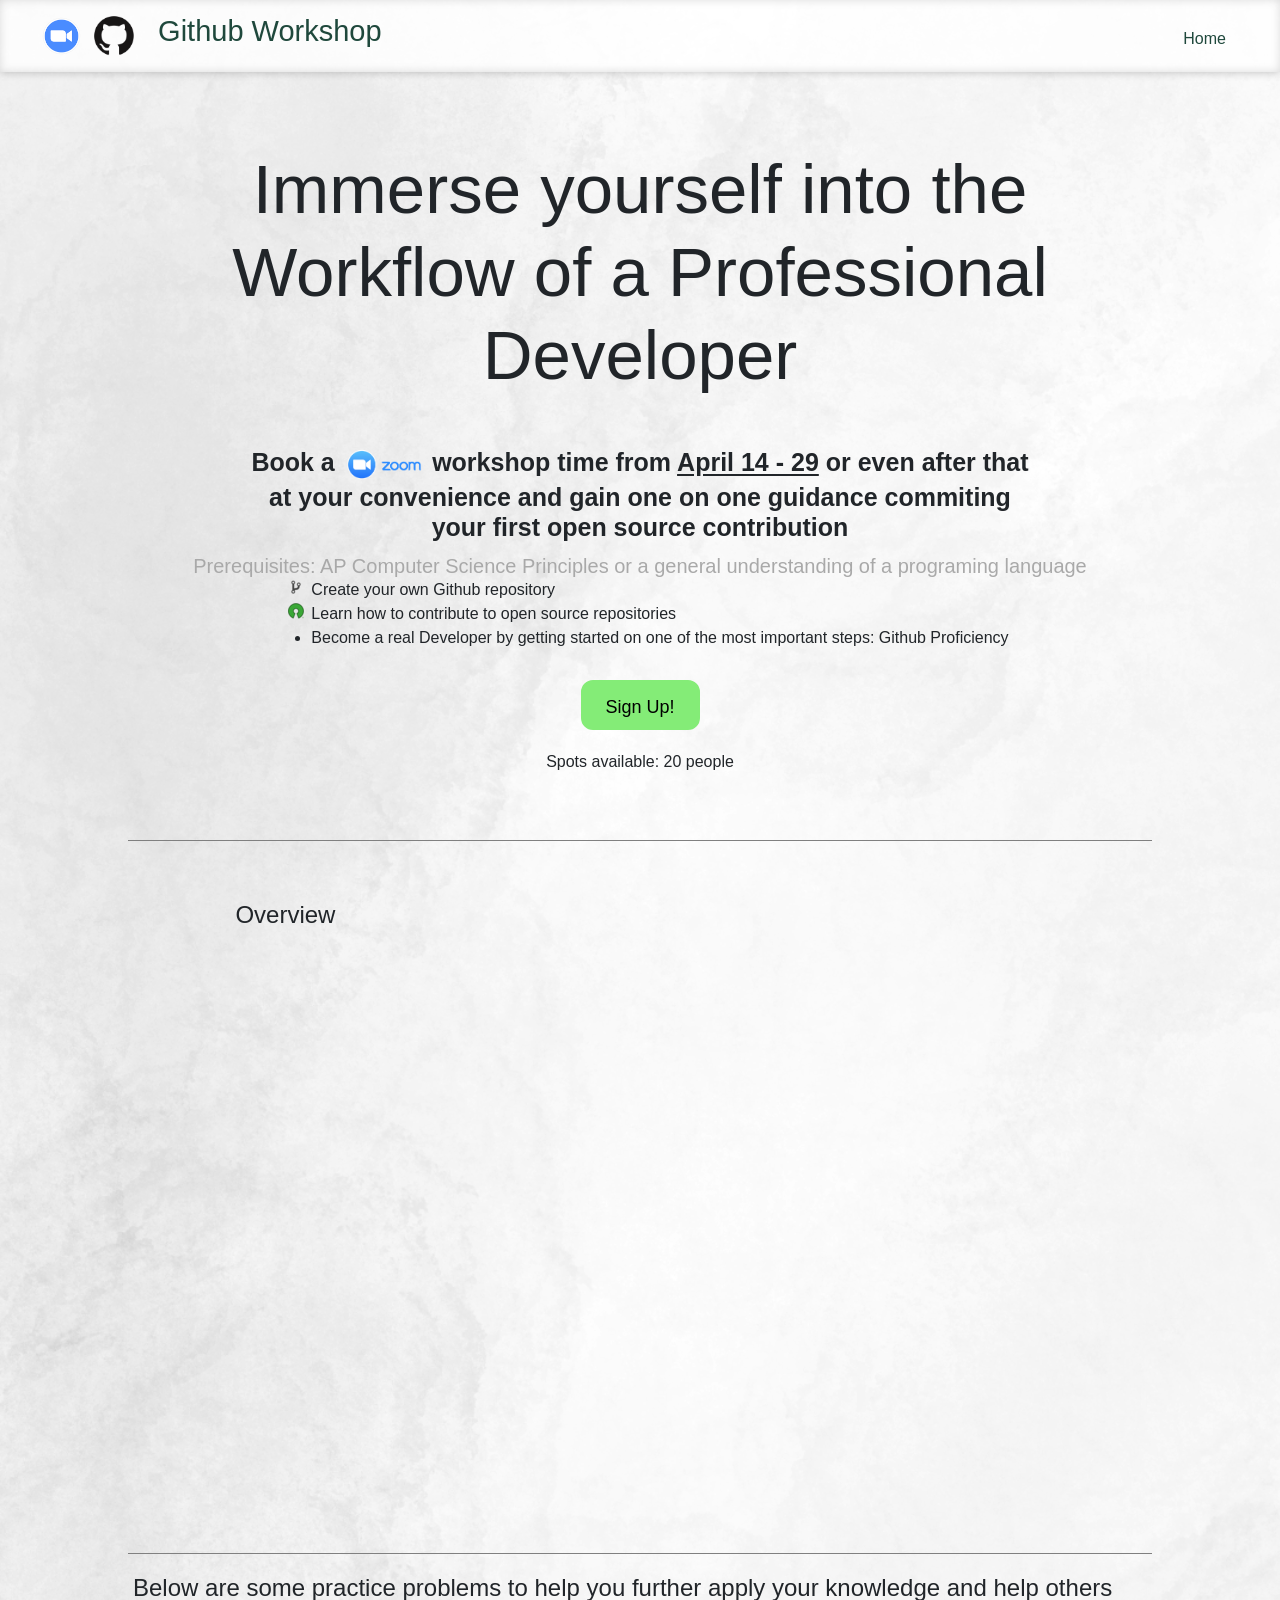
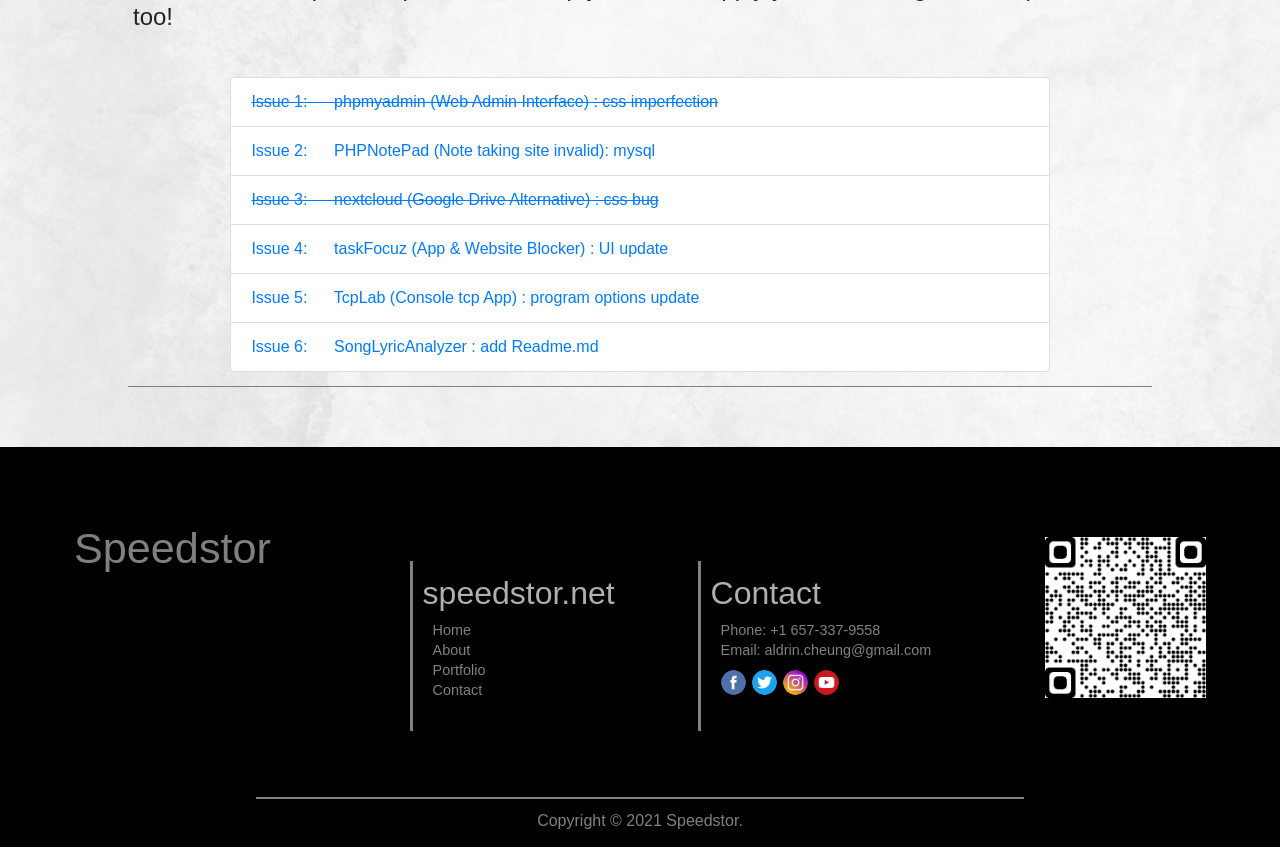
==== commit 2980cddd: "change time period" ====
--- a/index.html
+++ b/index.html
@@ -42,7 +42,7 @@
             <h1 class="mainTitle" style="">Immerse yourself into the Workflow of a Professional Developer</h1>
             <h2 class="mainDescription">Book a 
                 <img src="src/zoom-logo.png" style="height: 35px; display: inline-block;"/>
-                 workshop time from April 14 - 28 at your convenience and gain one on one guidance commiting your first open source contribution</h2>
+                 workshop time from <u>April 14 - 29</u> or even after that at your convenience and gain one on one guidance commiting your first open source contribution</h2>
             <!-- <h4 style="text-align: center; font-weight: 400; margin-bottom: 10px; ">Sign up below for a free one on one guidance commiting your first open source contribution</h4> -->
             <h5 class="additional" style="">Prerequisites: AP Computer Science Principles or a general understanding of a programing language</h5>
             <div>
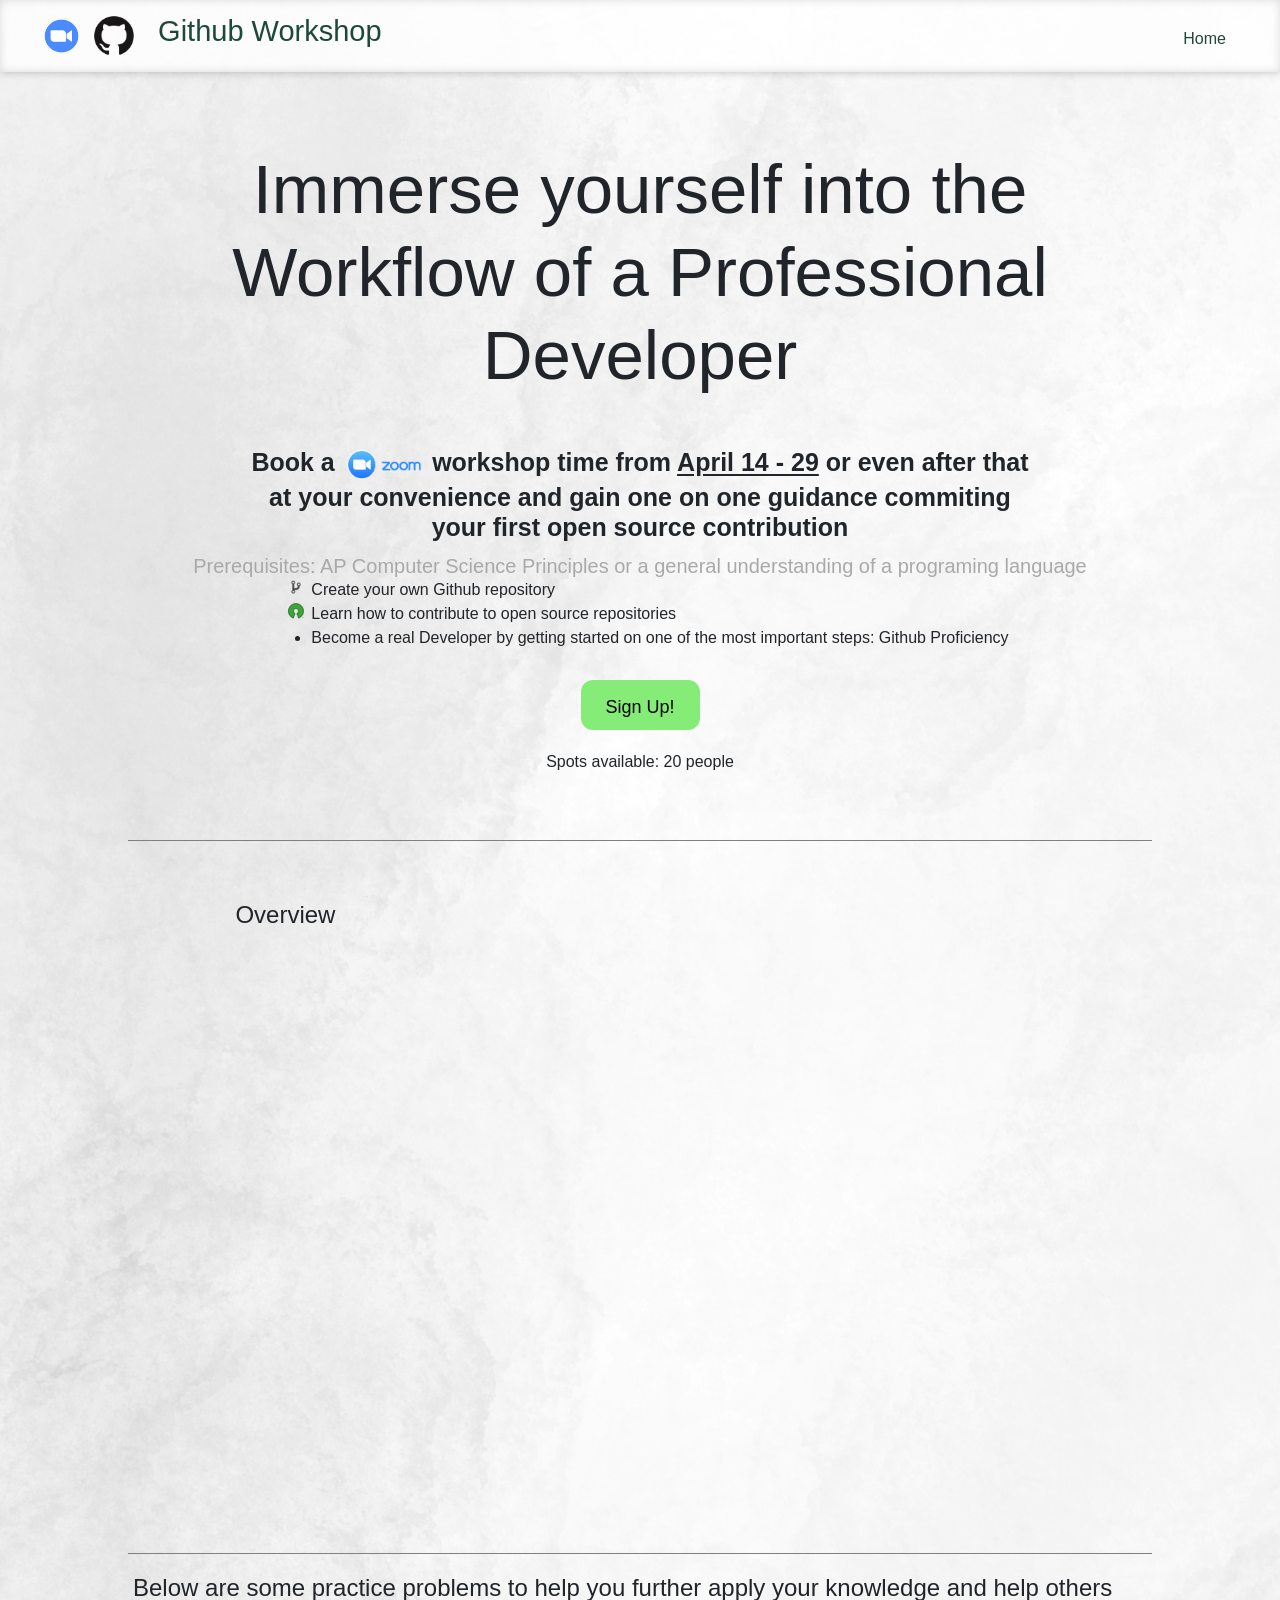
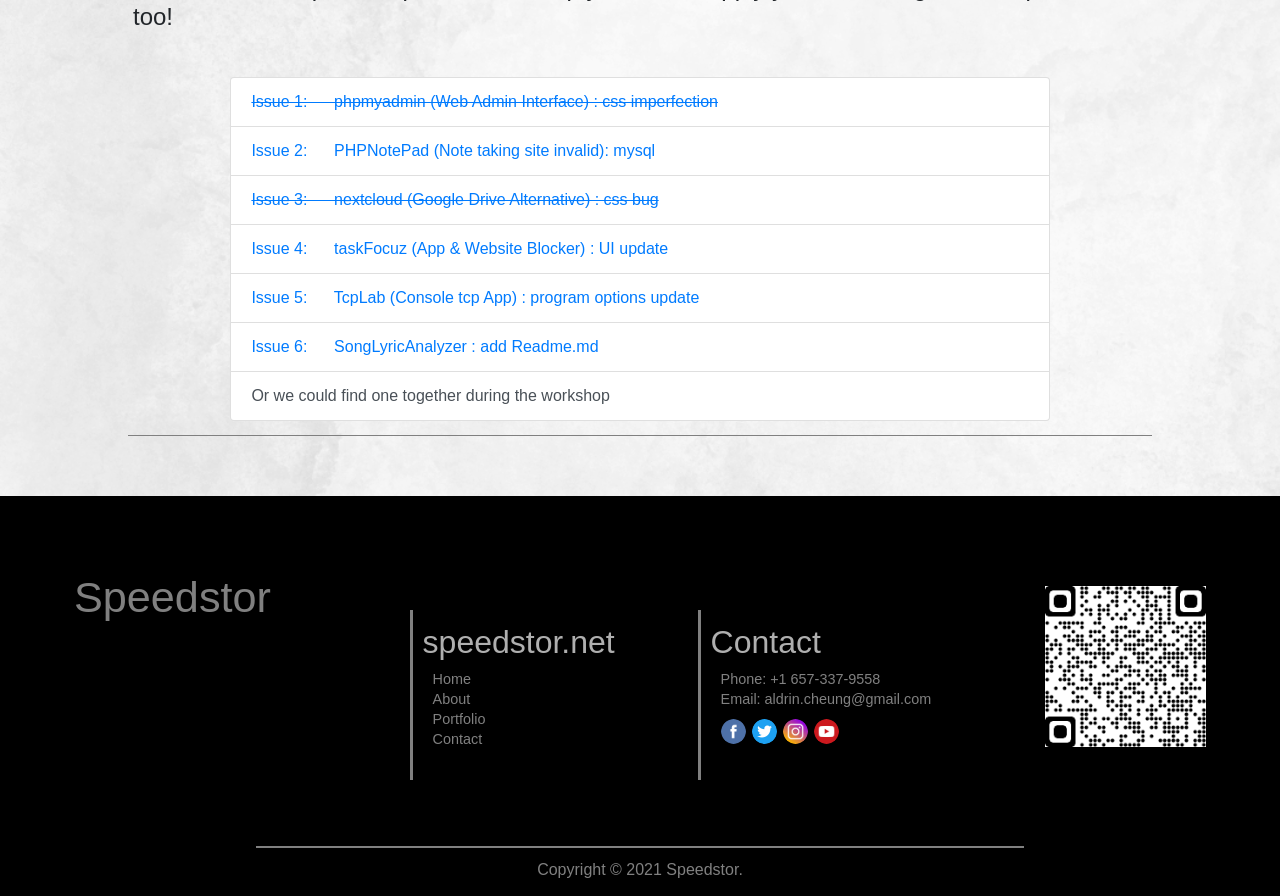
==== commit 95f06216: "added an option to the list" ====
--- a/index.html
+++ b/index.html
@@ -86,6 +86,7 @@
             <li class="list-group-item list-group-item-action"><a style="font: inherit; /* color: inherit; */" href="https://github.com/Speedstor/TaskFocuz/issues/1">Issue 4: &nbsp;&nbsp;&nbsp;&nbsp;&nbsp;taskFocuz (App &amp; Website Blocker)   : UI update</a></li>
             <li class="list-group-item list-group-item-action"><a style="font: inherit; /* color: inherit; */" href="https://github.com/Speedstor/tcpLab/issues/1">Issue 5: &nbsp;&nbsp;&nbsp;&nbsp;&nbsp;TcpLab (Console tcp App)                   : program options update</a></li>
             <li class="list-group-item list-group-item-action"><a style="font: inherit; /* color: inherit; */" href="https://github.com/Speedstor/songLyricAnalyzer/issues/1">Issue 6: &nbsp;&nbsp;&nbsp;&nbsp;&nbsp;SongLyricAnalyzer                                 : add Readme.md</a></li>
+            <li class="list-group-item list-group-item-action">Or we could find one together during the workshop</li>
         </ul>
     </div>
 </div>
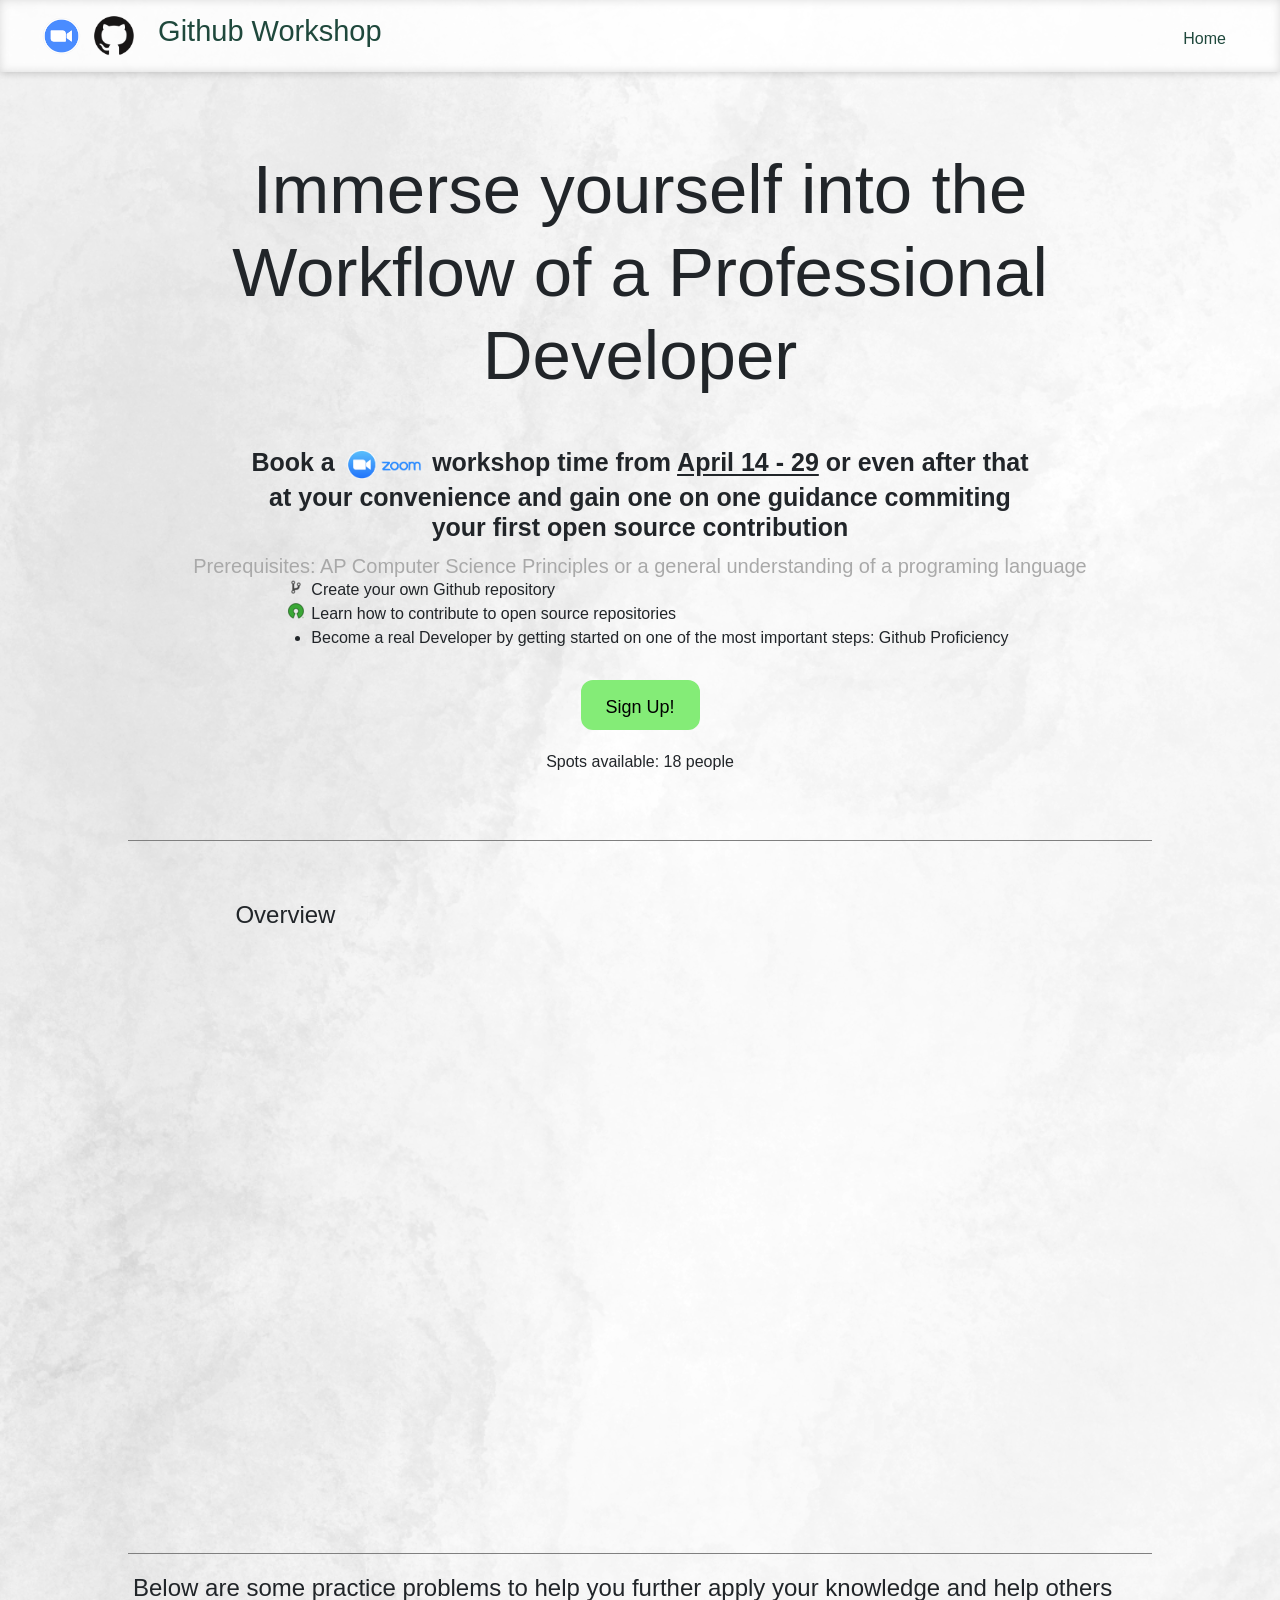
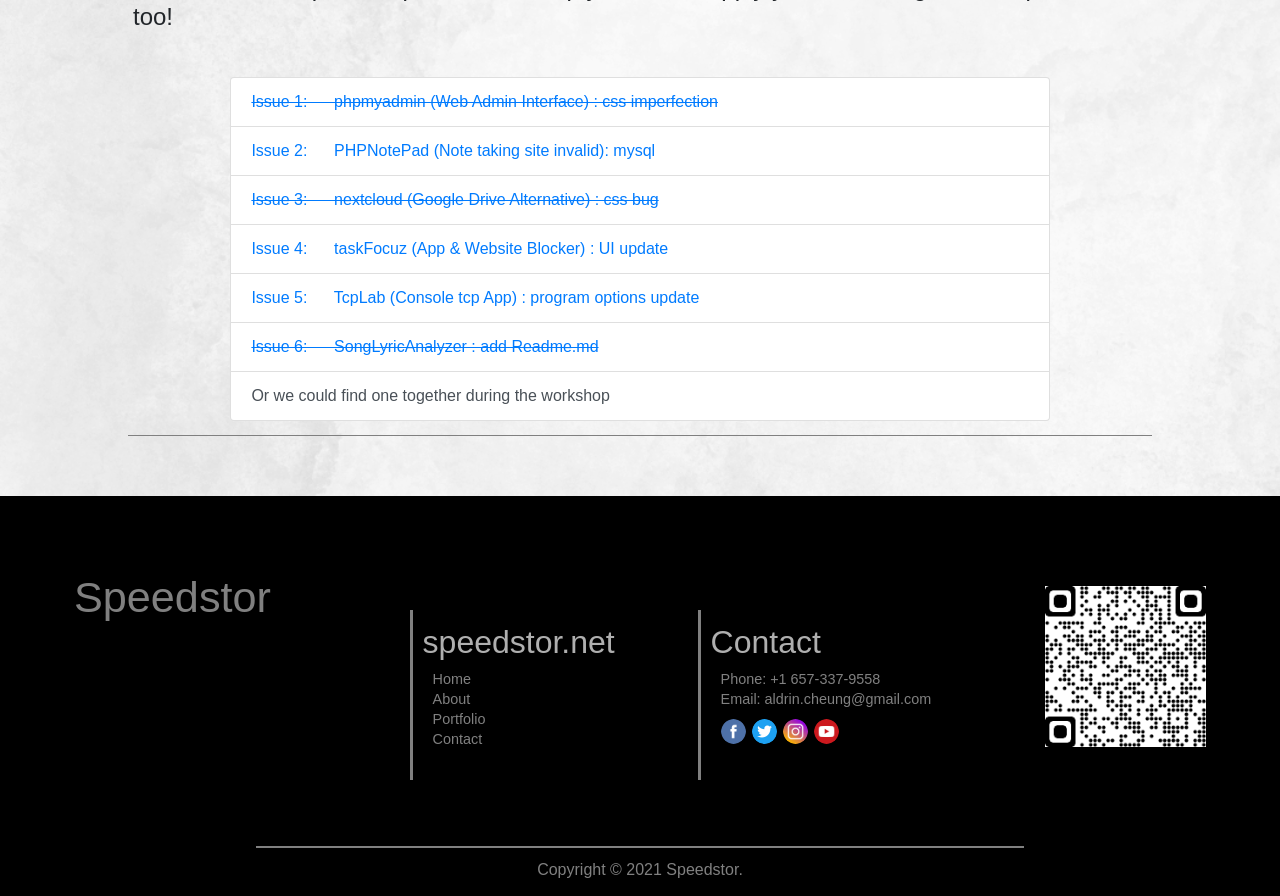
==== commit 1d9d3666: "cross out" ====
--- a/index.html
+++ b/index.html
@@ -58,7 +58,7 @@
                     Sign Up!
                 </a>
             </div>
-            <p style="">Spots available: 20 people</p>
+            <p style="">Spots available: 18 people</p>
             <!-- <button onclick="window.open(&#39;https://forms.gle/xnSMDr1MhjDFVrnNA&#39;, &#39;_blank&#39;);" style="width: 119px; font-size: 18px; height: 50px; background: #84ec77; margin-top: 20px;">Sign up!</button> -->
         </div>
 
@@ -85,7 +85,7 @@
             <li class="list-group-item list-group-item-action"><a style="font: inherit; /* color: inherit; */ text-decoration: line-through;" href="https://github.com/nextcloud/server/issues/23849">Issue 3: &nbsp;&nbsp;&nbsp;&nbsp;&nbsp;nextcloud (Google Drive Alternative)  : css bug</a></li>
             <li class="list-group-item list-group-item-action"><a style="font: inherit; /* color: inherit; */" href="https://github.com/Speedstor/TaskFocuz/issues/1">Issue 4: &nbsp;&nbsp;&nbsp;&nbsp;&nbsp;taskFocuz (App &amp; Website Blocker)   : UI update</a></li>
             <li class="list-group-item list-group-item-action"><a style="font: inherit; /* color: inherit; */" href="https://github.com/Speedstor/tcpLab/issues/1">Issue 5: &nbsp;&nbsp;&nbsp;&nbsp;&nbsp;TcpLab (Console tcp App)                   : program options update</a></li>
-            <li class="list-group-item list-group-item-action"><a style="font: inherit; /* color: inherit; */" href="https://github.com/Speedstor/songLyricAnalyzer/issues/1">Issue 6: &nbsp;&nbsp;&nbsp;&nbsp;&nbsp;SongLyricAnalyzer                                 : add Readme.md</a></li>
+            <li class="list-group-item list-group-item-action"><a style="font: inherit; /* color: inherit; */ text-decoration: line-through;" href="https://github.com/Speedstor/songLyricAnalyzer/issues/1">Issue 6: &nbsp;&nbsp;&nbsp;&nbsp;&nbsp;SongLyricAnalyzer                                 : add Readme.md</a></li>
             <li class="list-group-item list-group-item-action">Or we could find one together during the workshop</li>
         </ul>
     </div>
